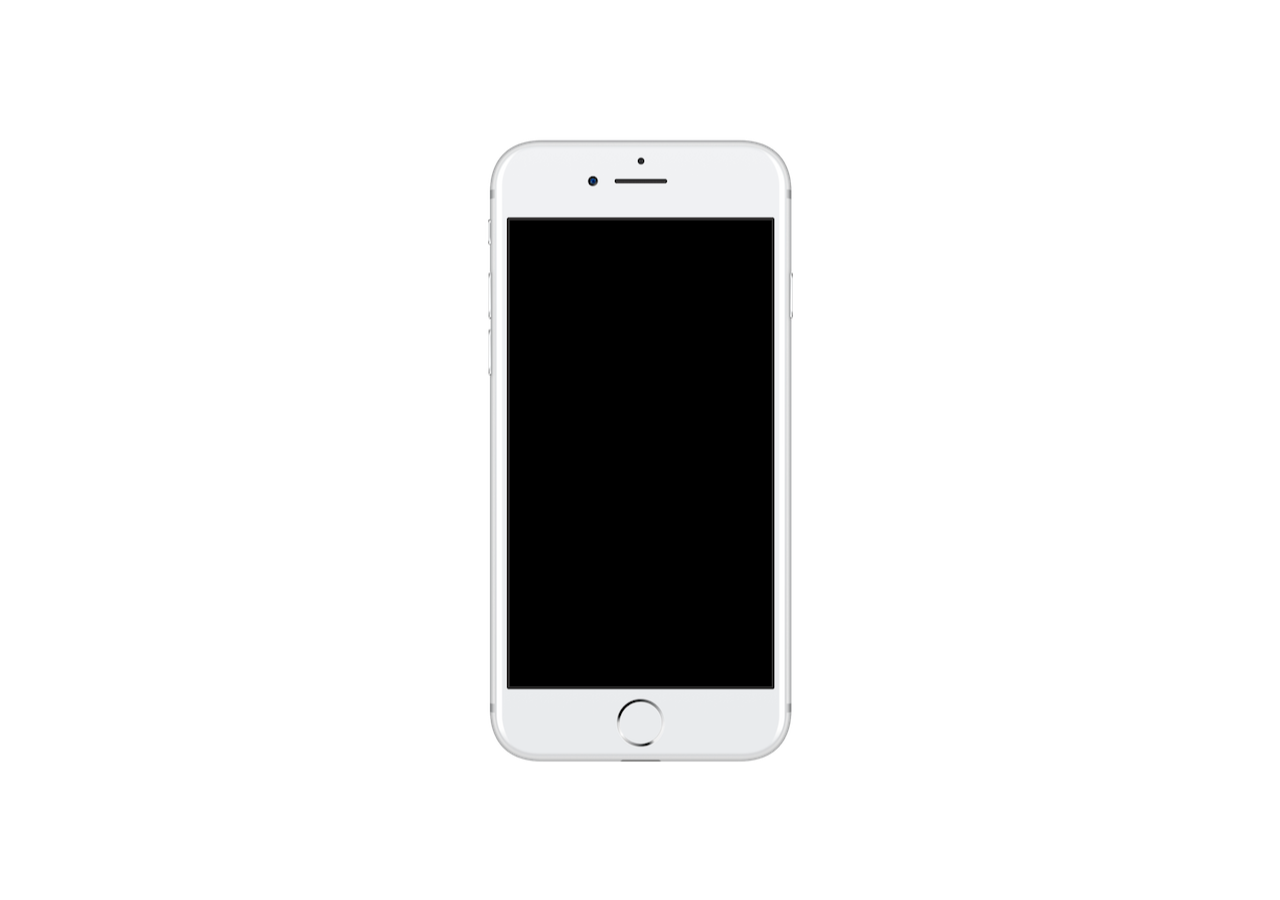
==== index.html @ ebfa084d "atualizei" ====
<!DOCTYPE html>
<html lang="pt-br">

<head>
  <meta charset="UTF-8">
  <meta name="viewport" content="width=device-width, initial-scale=1.0">
  <title>Redes Sociais</title>
  <link rel="shortcut icon" href="imagens/favicon.ico" type="image/x-icon">
  <link rel="stylesheet" href="estilos/style.css">
</head>

<body>
  <main> <!--ID TELEFONE FICARA AS CONFIG DO TELEFONE-->
    <section id="telefone">

    </section> <!--Será as config dos icones-->
    <section id="redes-sociais">

    </section>
  </main>
</body>

</html>
---- estilos/style.css ----
@charset "UTF-8";

* {
  margin: 0px;
  padding: 0px;
  font-family: Arial, Helvetica, sans-serif;
}

html,
body {
  height: 100vh;
  width: 100vw;
}
body {
  background: url(../imagens/garota.gif) no-repeat right center;
  background-size: cover;
}
main {
  position: relative;
  height: 100vh;
}

section#telefone {
  position: absolute;
  top: 50%;
  left: 50%;
  transform: translate(-50%, -50%);
  height: 625px;
  width: 310px;

  background: url(../imagens/frame-iphone.png) no-repeat;
}
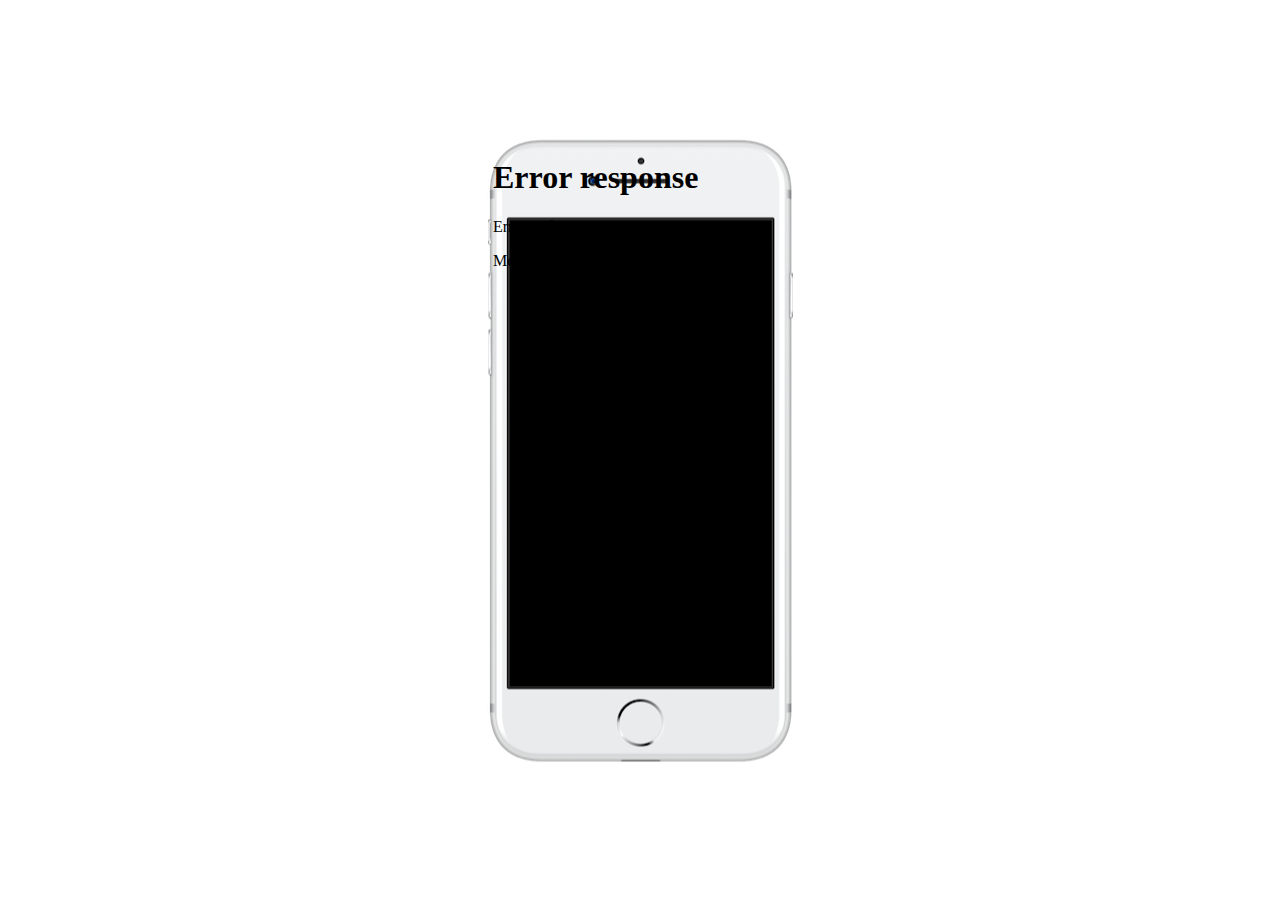
==== commit 8fb4bd2b: ".." ====
--- a/index.html
+++ b/index.html
@@ -13,6 +13,8 @@
   <main> <!--ID TELEFONE FICARA AS CONFIG DO TELEFONE-->
     <section id="telefone">
 
+      <iframe src="../home.html" frameborder="0" id="tela" name="tela"></iframe>
+
     </section> <!--Será as config dos icones-->
     <section id="redes-sociais">
 
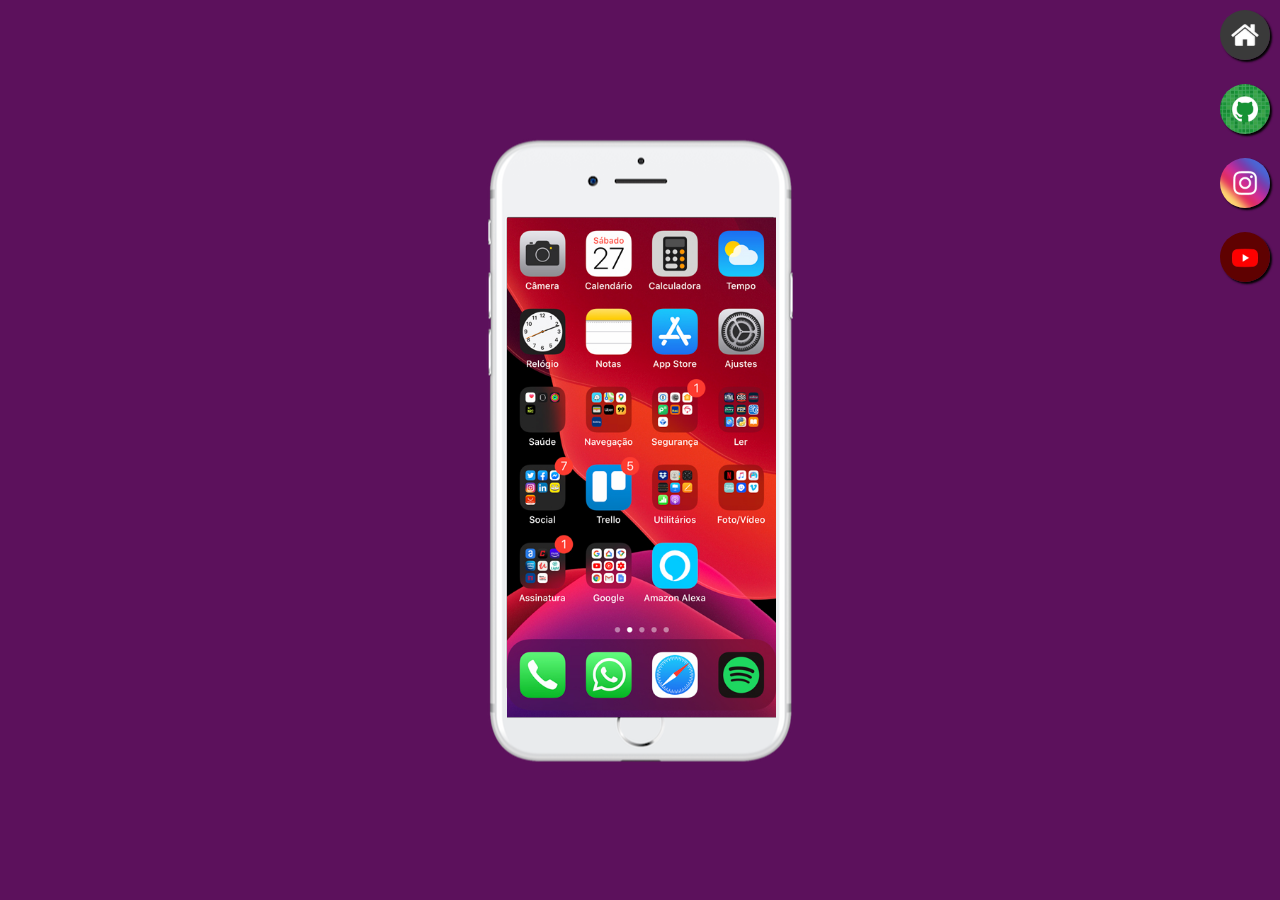
==== commit a862a7cb: "criei botoes na lateral" ====
--- a/index.html
+++ b/index.html
@@ -18,6 +18,13 @@
     </section> <!--Será as config dos icones-->
     <section id="redes-sociais">
 
+      <a href="home.html" target="tela"><img src="imagens/logo-home.jpg" alt="home"></a><br>
+
+      <a href="#" target="tela"><img src="imagens/logo-github.jpg" alt="github"></a><br>
+
+      <a href="imagens/tela-instagram.jpg" target="tela"><img src="imagens/logo-instagram.jpg" alt="instagram"></a><br>
+
+      <a href="#" target="tela"><img src="imagens/logo-youtube.jpg" alt="youtube"></a>
     </section>
   </main>
 </body>
--- a/estilos/style.css
+++ b/estilos/style.css
@@ -12,8 +12,7 @@
   width: 100vw;
 }
 body {
-  background: url(../imagens/garota.gif) no-repeat right center;
-  background-size: cover;
+  background-color: rgb(92, 17, 92);
 }
 main {
   position: relative;
@@ -30,3 +29,26 @@
 
   background: url(../imagens/frame-iphone.png) no-repeat;
 }
+iframe#tela {
+  position: relative;
+  top: 80px;
+  left: 22px;
+  width: 269px;
+  height: 500px;
+}
+#redes-sociais img:hover {
+  border: 2px solid rgb(232, 232, 232);
+  transform: translate(-3px, -3px); /*EFEITO DE LEVANTAR OS ICONES*/
+  box-shadow: 4px 4px 4px black;
+  transition: 0.5s;
+}
+section#redes-sociais {
+  text-align: right;
+}
+section#redes-sociais img {
+  width: 50px; /*largura*/
+  border-radius: 50%;
+  margin: 10px; /*Para separar*/
+  box-shadow: 2px 2px 2px rgb(4, 4, 4);
+  box-sizing: border-box; /*DEIXA O BRANCO CERTINHO NOS ICONES*/
+}
